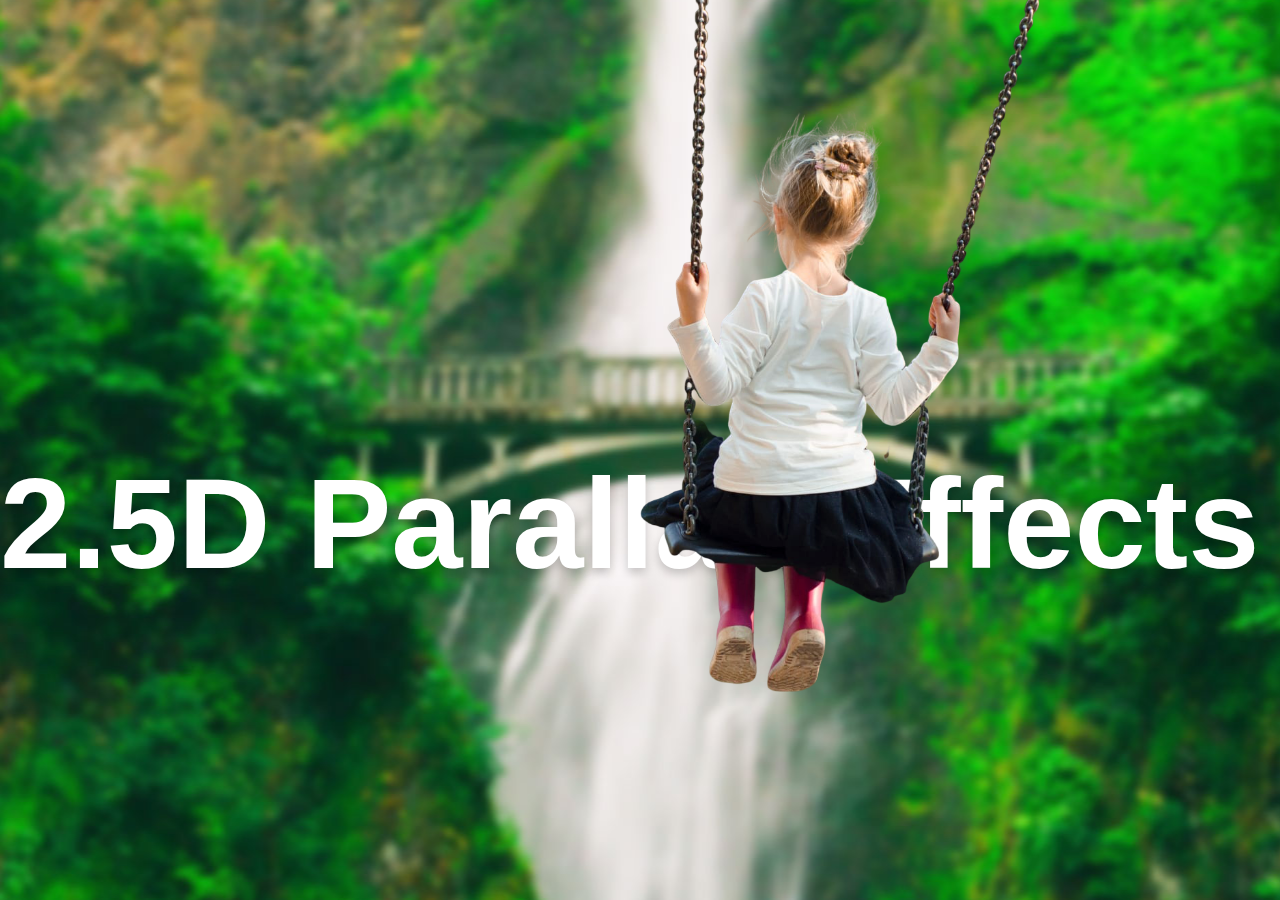
==== index.html @ 63df5b0b "commit initial" ====
<!DOCTYPE html>
<html lang="en">
<head>
    <meta charset="UTF-8">
    <meta http-equiv="X-UA-Compatible" content="IE=edge">
    <meta name="viewport" content="width=device-width, initial-scale=1.0">
    <title>2.5D Parallax Effects</title>
    <link rel="stylesheet" href="style.css">
</head>

<body>
    <section>
        <div id="bg"></div>
        <h2>2.5D Parallax Effects</h2>
        <img src="img.png" class="girl">
    </section>

    <script type="text/javascript">
    var position = document.documentElement;
    position.addEventListener("mousemove", e =>{
        position.style.setProperty('--x', e.clientX + "px");
    })
    </script>
</body>
</html>
---- style.css ----
* {
    margin: 0;
    padding: 0;
    font-family: sans-serif;
}
section {
    position: relative;
    height: 100vh;
    overflow:hidden;
}
section #bg {
    position: absolute;
    top: 0;
    left: 0;
    width: 100%;
    height: 100%;
    background: url(bg.jpg);
    background-size: calc(100% + var(--x)/2);
    background-position: center;
}
section .girl {
    position: absolute;
    top: 0;
    width: 400px;
    left: 50%;
    max-width: calc(400px - var(--x)/50);
}
section h2 {
    position: absolute;
    top: 50%;
    width: 100%;
    color: #fff;
    font-size: 8em;
    text-shadow: 0 5px 10px rgba(0,0,0,.2);
    transform: translate(calc(100% - var(--x)*2),-50%);
}
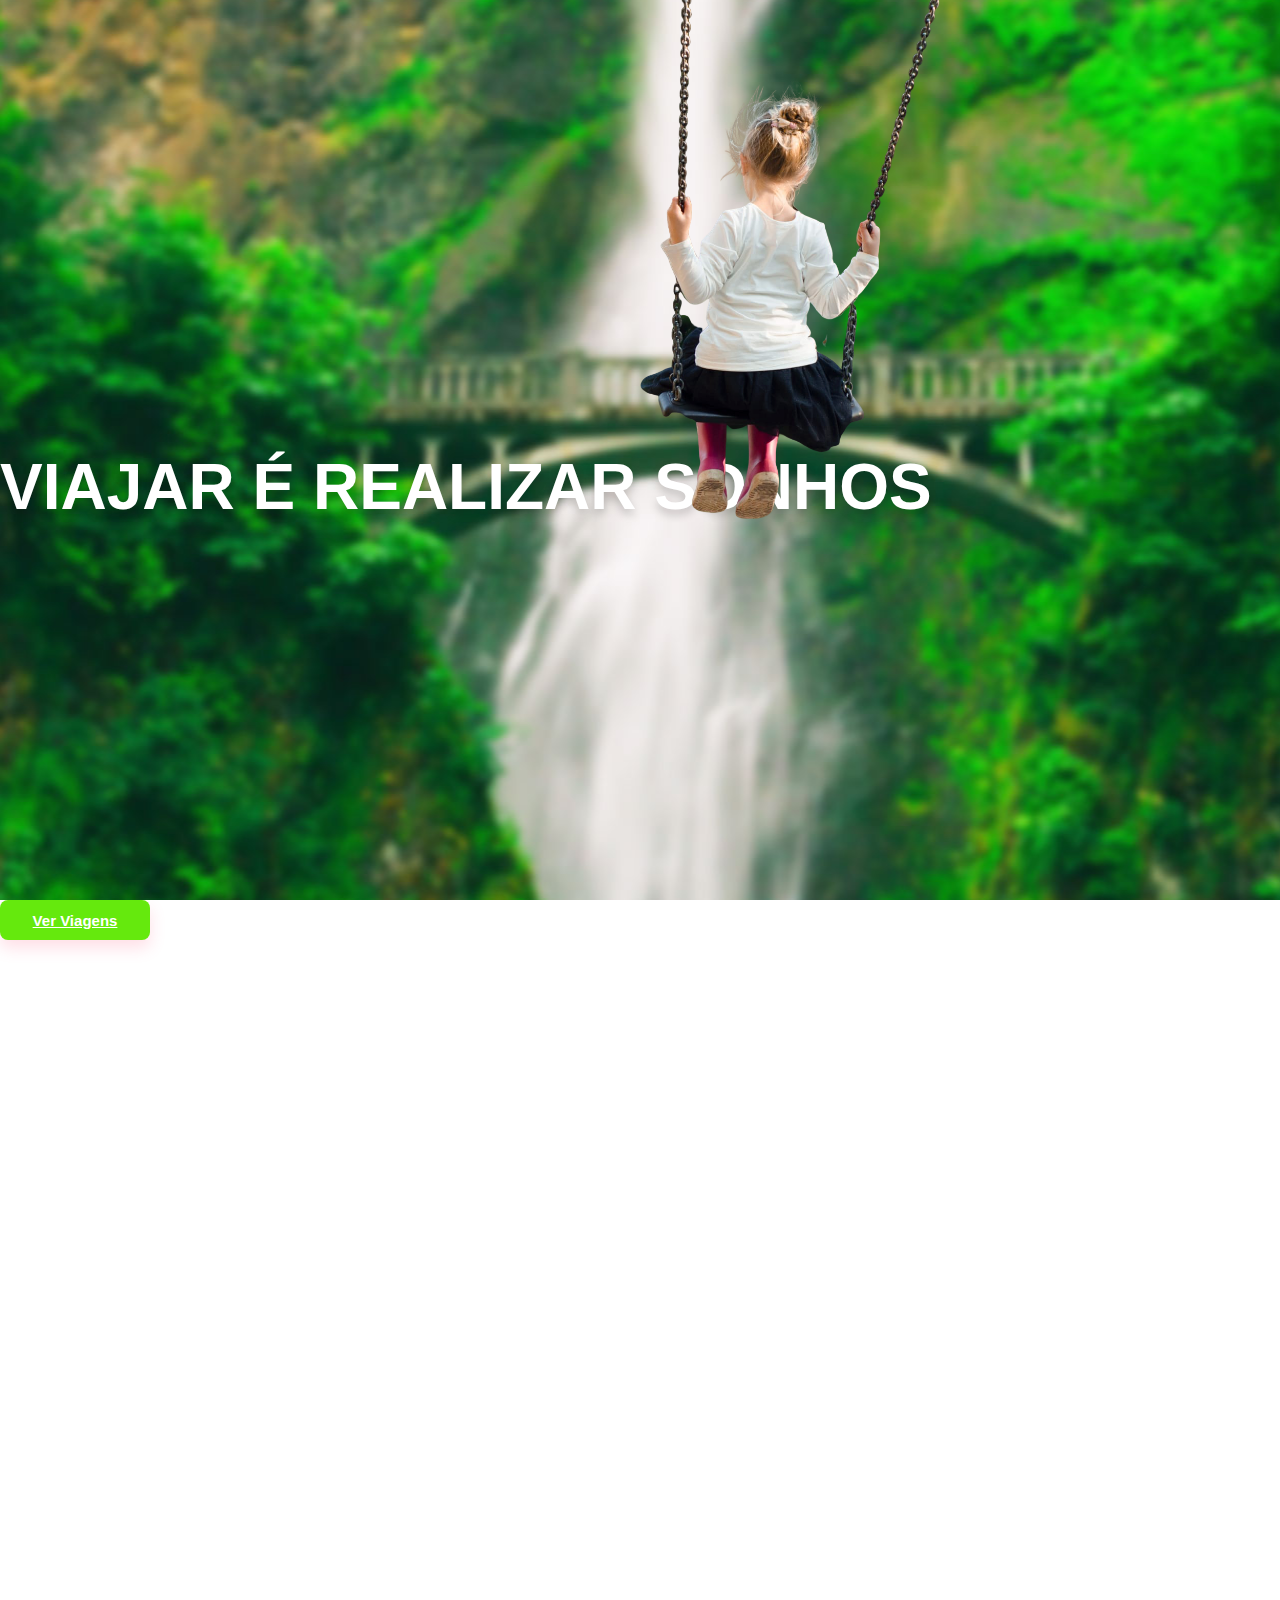
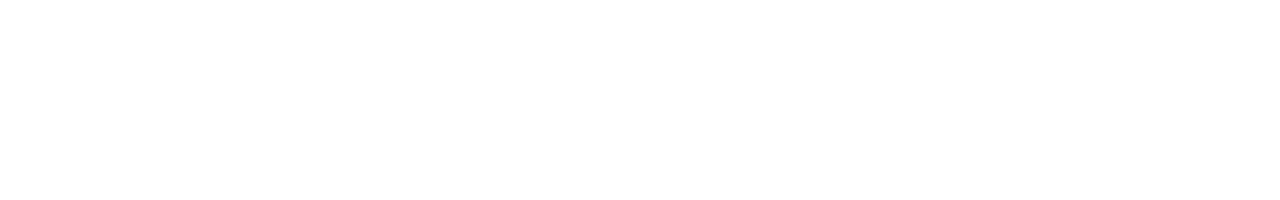
==== commit 6caca4f4: "commit" ====
--- a/index.html
+++ b/index.html
@@ -6,13 +6,19 @@
     <meta name="viewport" content="width=device-width, initial-scale=1.0">
     <title>2.5D Parallax Effects</title>
     <link rel="stylesheet" href="style.css">
+    <link rel="stylesheet" href="alltravel.html">
 </head>
 
 <body>
     <section>
         <div id="bg"></div>
-        <h2>2.5D Parallax Effects</h2>
+        <h2>VIAJAR É REALIZAR SONHOS</h2>
         <img src="img.png" class="girl">
+    </section>
+
+    <section id="buttons">
+        <!--<button onclick="onOff()">+ Adicionar Ideia </button> -->
+        <a href="alltravel.html" class="button"> Ver Viagens </a>
     </section>
 
     <script type="text/javascript">
--- a/style.css
+++ b/style.css
@@ -9,7 +9,7 @@
     overflow:hidden;
 }
 section #bg {
-    position: absolute;
+    position: relative;
     top: 0;
     left: 0;
     width: 100%;
@@ -18,10 +18,31 @@
     background-size: calc(100% + var(--x)/2);
     background-position: center;
 }
+
+section .button {
+    color: white;
+    background: #65e90d;
+    position: absolute;
+    width: 150px;
+    height: 40px;
+    border-radius:8px;
+    box-shadow: 0px 8px 16px #ff5E8432;
+    display: flex;
+    align-items: center;
+    justify-content: center;
+    font-size: 15px;
+    font-weight: bold;
+}
+
+section .button:hover {
+    text-decoration: none;
+    background-color: #0984e3;
+}
+
 section .girl {
     position: absolute;
     top: 0;
-    width: 400px;
+    width: 300px;
     left: 50%;
     max-width: calc(400px - var(--x)/50);
 }
@@ -30,7 +51,38 @@
     top: 50%;
     width: 100%;
     color: #fff;
-    font-size: 8em;
+    font-size: 4em;
     text-shadow: 0 5px 10px rgba(0,0,0,.2);
     transform: translate(calc(100% - var(--x)*2),-50%);
+}
+
+/*All travel*/
+
+.container {
+    margin: 15px;
+    left: 15px;
+    align-items: center;
+}
+
+.foto img{
+    position: relative;
+    top: 0;
+    width: 300px;
+    height: 400px;
+    border-radius: 8px;
+    margin: 20px;
+    display:inline;
+    align-items: center;
+    justify-content: center;
+    
+
+}
+.viagens h2 {
+    margin: 20px;
+    text-align: center;
+}
+
+.viagens h3 {
+    margin: 20px;
+    text-align: center;
 }